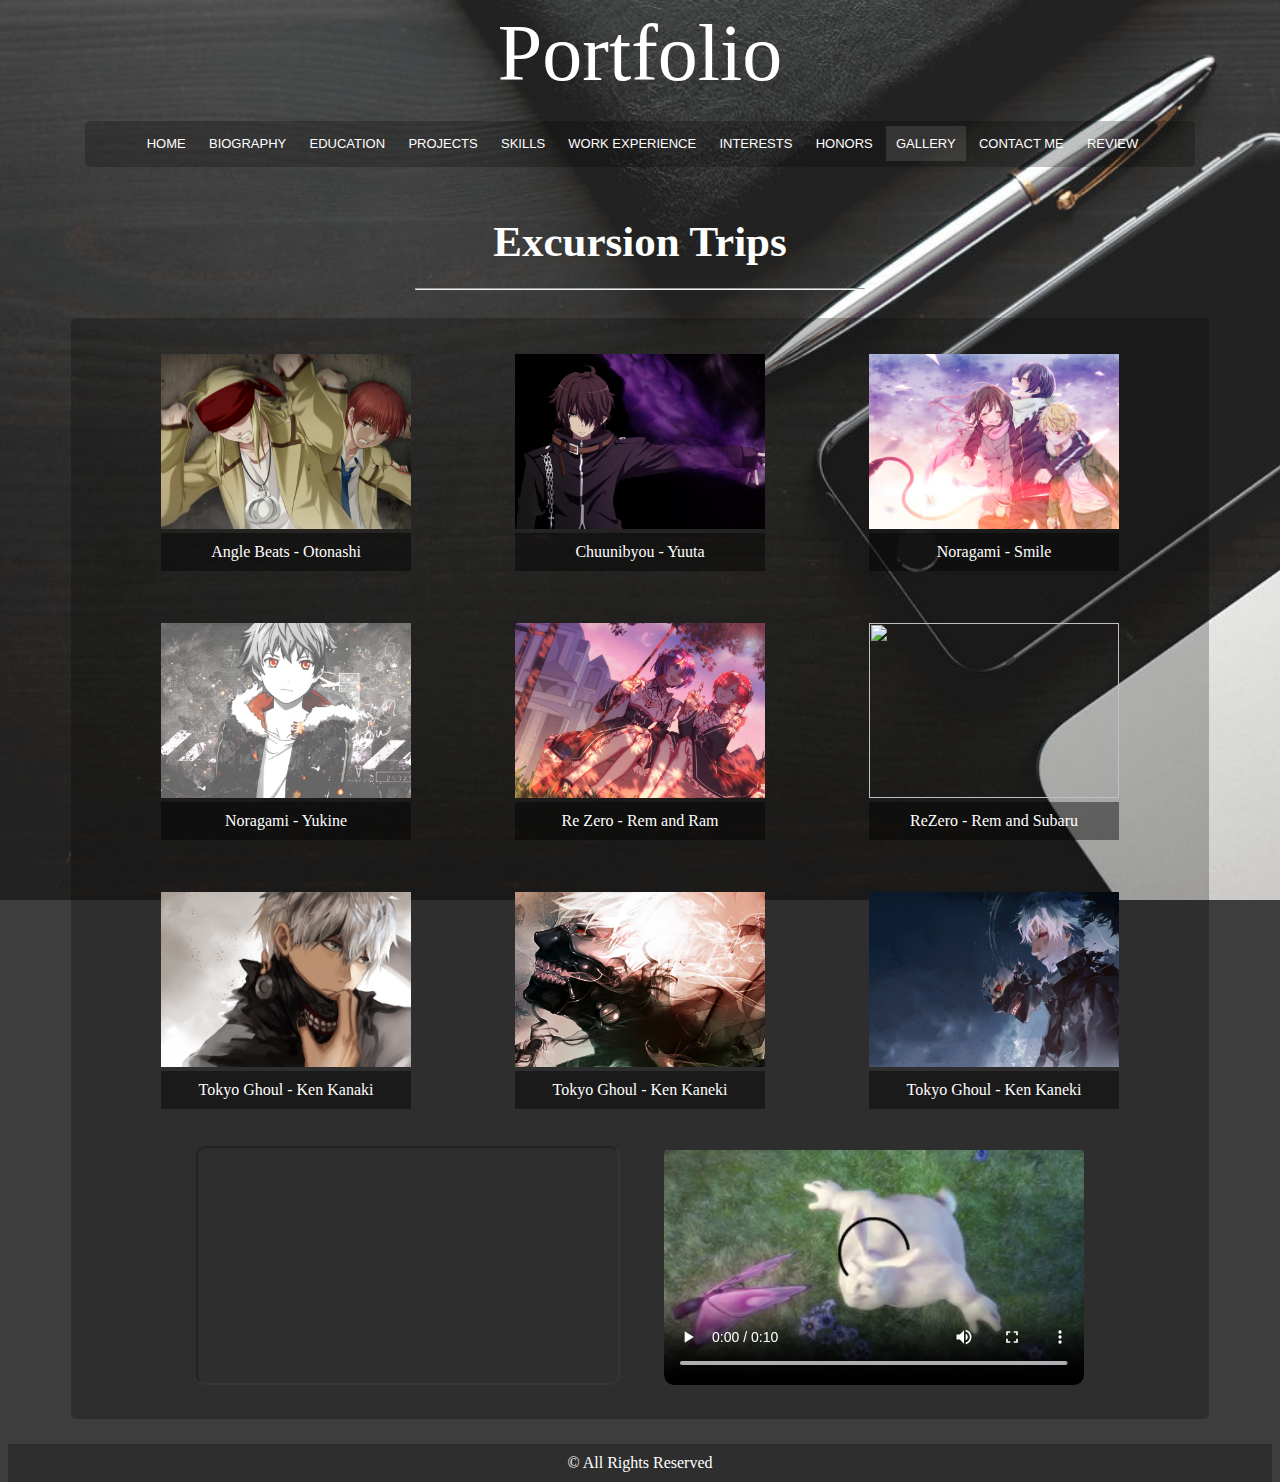
==== gallery.html @ be1ef330 "Git the Portfolio Website made in HTML CSS so far" ====
<!DOCTYPE html>
<html lang="en">
  <head>
    <meta charset="UTF-8" />
    <meta http-equiv="X-UA-Compatible" content="IE=edge" />
    <meta name="viewport" content="width=device-width, initial-scale=1.0" />
    <title>Gallery</title>
    <link rel="stylesheet" href="style.css" />
    <meta
      name="description"
      content="A gallery of the excursion trips taken by Muhammad Zeesahn Asghar."
    />
    <style>
      h1 {
        width: 450px;
        margin-left: auto;
        margin-right: auto;
        font-size: 43px;
        color: white;
        font-family: cursive;
        text-align: center;
      }
      .container {
        margin-left: auto;
        margin-right: auto;
        width: 90%;
        border-radius: 5px;
        padding-bottom: 10px;
        background-color: rgba(0, 0, 0, 0.233);
        height: auto;
      }
      main {
        display: inline-block;
        text-align: center;
      }
      figure {
        display: inline-block;
        text-align: center;
      }
      img {
        margin-right: 10px;
        margin-left: 10px;
        margin-top: 20px;
        width: 250px;
        height: 175px;
        object-fit: cover;
      }
      figcaption {
        text-align: center;
        margin-right: 10px;
        margin-left: 10px;
        padding-top: 10px;
        padding-bottom: 10px;
        width: 250px;
        height: auto;
        background-color: rgba(0, 0, 0, 0.425);
        color: white;
      }
    </style>
  </head>
  <body>
    <header>Portfolio</header>
    <nav>
      <ul>
        <li><a href="index.html">HOME</a></li>
        <li><a href="biography.html">BIOGRAPHY</a></li>
        <li><a href="education.html">EDUCATION</a></li>
        <li><a href="projects.html">PROJECTS</a></li>
        <li><a href="skills.html">SKILLS</a></li>
        <li><a href="experience.html">WORK EXPERIENCE</a></li>
        <li><a href="interests.html">INTERESTS</a></li>
        <li><a href="honors.html">HONORS</a></li>
        <li><a href="gallery.html" id="active">GALLERY</a></li>
        <li><a href="contact.html">CONTACT ME</a></li>
        <li><a href="review.html">REVIEW </a></li>
      </ul>
    </nav>
    <h1>
      Excursion Trips
      <hr />
    </h1>
    <div class="container">
      <main>
        <figure>
          <a href="Images/Gallery/Angle Beats - Otonashi.jpg" target="_blank"
            ><img src="Images/Gallery/Angle Beats - Otonashi.jpg" alt=""
          /></a>
          <figcaption>Angle Beats - Otonashi</figcaption>
        </figure>
        <figure>
          <a href="Images/Gallery/Chuunibyou - Yuuta.jpg" target="_blank"
            ><img src="Images/Gallery/Chuunibyou - Yuuta.jpg" alt=""
          /></a>
          <figcaption>Chuunibyou - Yuuta</figcaption>
        </figure>
        <figure>
          <a href="Images/Gallery/Noragami - Smile.jpg" target="_blank"
            ><img src="Images/Gallery/Noragami - Smile.jpg" alt="" />
          </a>
          <figcaption>Noragami - Smile</figcaption>
        </figure>
        <figure>
          <a href="Images/Gallery/Noragami - Yukine.jpg" target="_blank">
            <img src="Images/Gallery/Noragami - Yukine.jpg" alt="" />
          </a>
          <figcaption>Noragami - Yukine</figcaption>
        </figure>
        <figure>
          <a href="/Images/Gallery/Re Zero - Rem and Ram.jpg" target="_blank">
            <img src="/Images/Gallery/Re Zero - Rem and Ram.jpg" alt="" />
          </a>
          <figcaption>Re Zero - Rem and Ram</figcaption>
        </figure>
        <figure>
          <a href="Images/Gallery/ReZero - Rem and Subaru.jpg">
            <img src="Images/Gallery/ReZero - Rem and Subaru.jpg" alt="" />
          </a>
          <figcaption>ReZero - Rem and Subaru</figcaption>
        </figure>
        <figure>
          <a href="Images/Gallery/Tokyo Ghoul - Ken Kanaki.jpg" target="_blank">
            <img src="Images/Gallery/Tokyo Ghoul - Ken Kanaki.jpg" alt="" />
          </a>
          <figcaption>Tokyo Ghoul - Ken Kanaki</figcaption>
        </figure>
        <figure>
          <a
            href="Images/Gallery/Tokyo Ghoul - Ken Kaneki 1.jpg"
            target="_blank"
          >
            <img src="Images/Gallery/Tokyo Ghoul - Ken Kaneki 1.jpg" alt="" />
          </a>
          <figcaption>Tokyo Ghoul - Ken Kaneki</figcaption>
        </figure>
        <figure>
          <a
            href="Images/Gallery/Tokyo Ghoul - Ken Kaneki 2.jpg"
            target="_blank"
          >
            <img src="Images/Gallery/Tokyo Ghoul - Ken Kaneki 2.jpg" alt="" />
          </a>
          <figcaption>Tokyo Ghoul - Ken Kaneki</figcaption>
        </figure>

        <br />
        <iframe
          width="420"
          height="235"
          style="
            margin: 20px;
            border-color: rgba(0, 0, 0, 0.233);
            border-radius: 10px;
          "
          src="https://www.youtube.com/embed/tgbNymZ7vqY?autoplay=1&mute=1"
        >
        </iframe>
        <video
          width="420"
          height="240"
          controls
          style="
            margin: 20px;
            border-color: rgba(0, 0, 0, 0.233);
            border-radius: 10px;
          "
        >
          <source src="/Videos/movie.mp4" type="video/mp4" />
          <source src="movie.ogg" type="video/ogg" />
          Your browser does not support the video tag.
        </video>
      </main>
    </div>
    <footer>&copy; All Rights Reserved</footer>
  </body>
</html>
---- style.css ----
html {
  height: 100%;
}
body {
  background-color: rgb(61, 61, 61);
  background-image: url(Images/background.jpg);
  background-size: cover;
  background-repeat: no-repeat;
  background-position: center;
  background-attachment: fixed;
}

header {
  height: 100px;
  background-color: none;
  text-align: center;
  font-size: 500%;
  font-family: fantasy;
  color: white;
}
nav {
  background-color: rgba(0, 0, 0, 0.233);
  border-radius: 5px;
  color: white;
  font-size: 13px;

  padding-right: 35px;
  text-align: center;
  margin-left: auto;
  margin-right: auto;
  margin-bottom: 50px;
  width: 85%;
}

ul li {
  display: inline-block;
  margin-left: auto;
  margin-right: auto;
  margin-block: 15px;
}

ul li a {
  color: white;
  text-decoration: none;
  padding-top: 10px;
  padding-bottom: 10px;
  padding-left: 10px;
  padding-right: 10px;
  font-family: Arial, Helvetica, sans-serif;
  transition: 0.2s;
}

ul li a:hover {
  background-color: rgba(255, 255, 255, 0.116);
}
footer {
  text-align: center;
  height: auto;
  width: auto;
  color: white;
  padding-top: 10px;
  padding-bottom: 10px;
  font-family: cursive;
  background-color: rgba(0, 0, 0, 0.233);
  margin-top: 25px;
}

#active {
  background-color: rgba(255, 255, 255, 0.116);
}
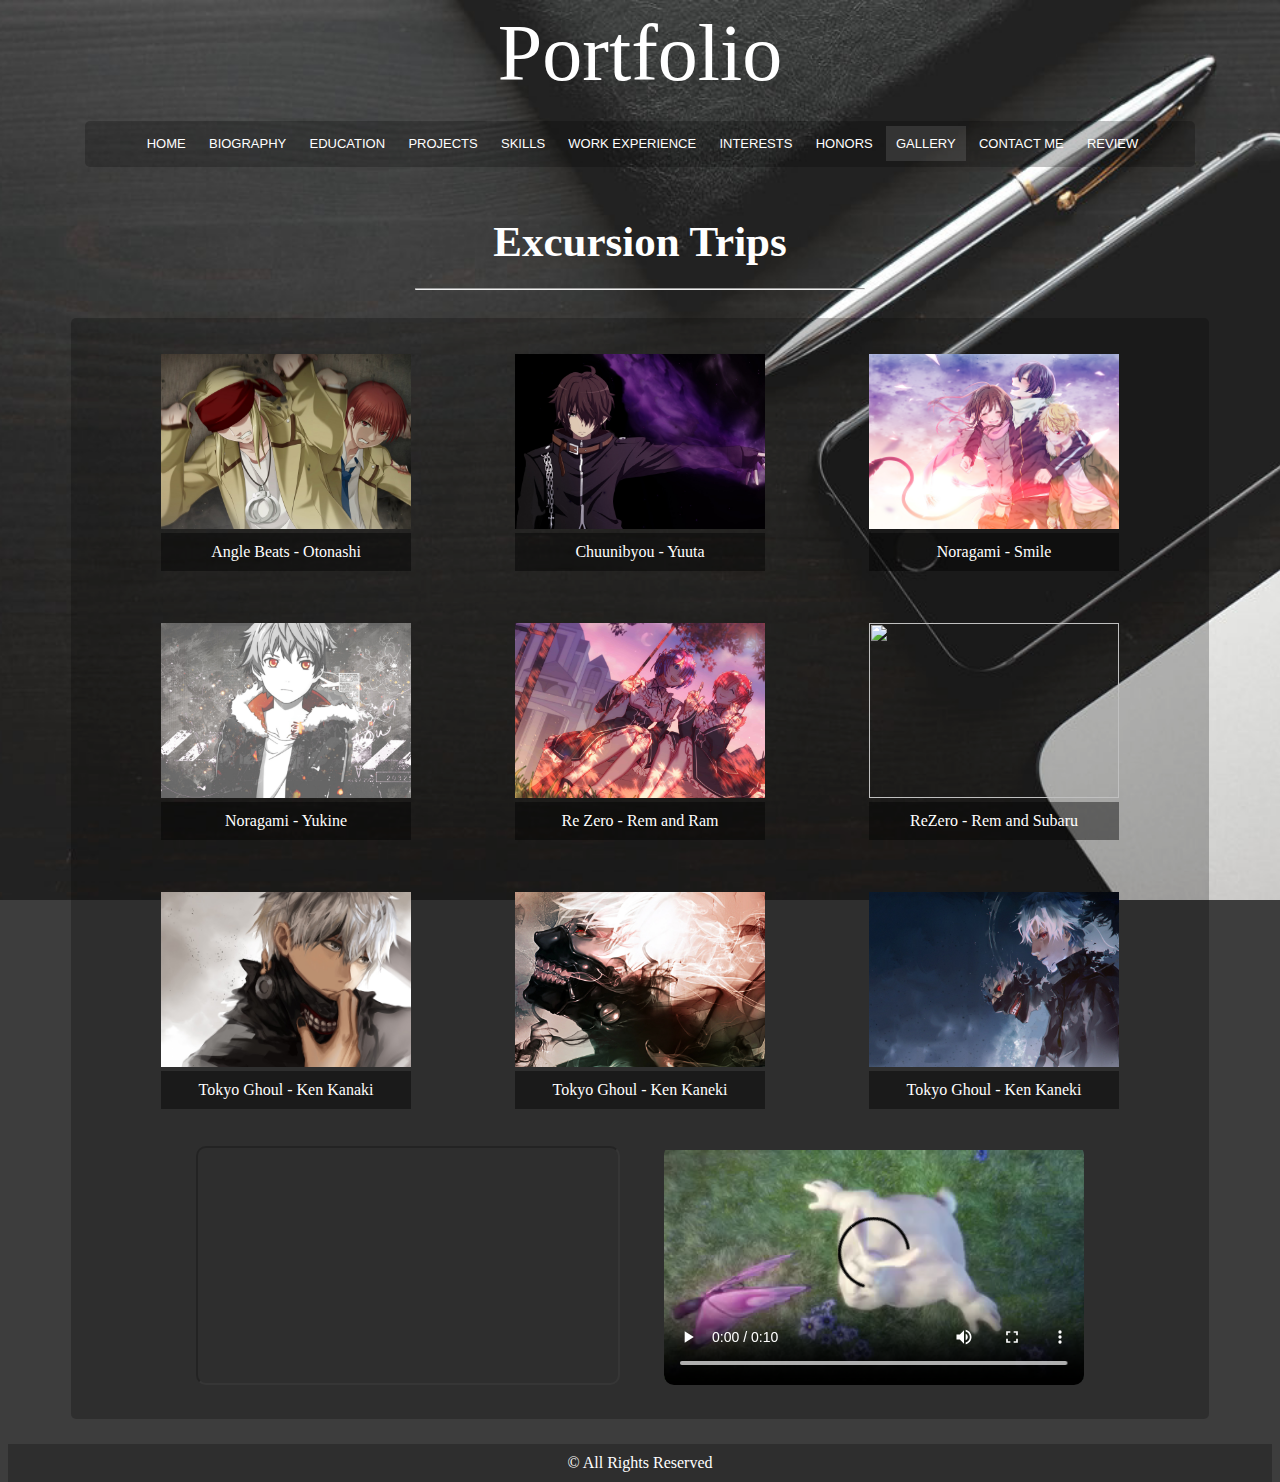
==== commit 9f8ab41f: "Renamed Files so that first letter of file name is always small like in the hyperlinks" ====
--- a/gallery.html
+++ b/gallery.html
@@ -82,25 +82,25 @@
     <div class="container">
       <main>
         <figure>
-          <a href="Images/Gallery/Angle Beats - Otonashi.jpg" target="_blank"
+          <a href="/Images/Gallery/Angle Beats - Otonashi.jpg" target="_blank"
             ><img src="Images/Gallery/Angle Beats - Otonashi.jpg" alt=""
           /></a>
           <figcaption>Angle Beats - Otonashi</figcaption>
         </figure>
         <figure>
-          <a href="Images/Gallery/Chuunibyou - Yuuta.jpg" target="_blank"
+          <a href="/Images/Gallery/Chuunibyou - Yuuta.jpg" target="_blank"
             ><img src="Images/Gallery/Chuunibyou - Yuuta.jpg" alt=""
           /></a>
           <figcaption>Chuunibyou - Yuuta</figcaption>
         </figure>
         <figure>
-          <a href="Images/Gallery/Noragami - Smile.jpg" target="_blank"
+          <a href="/Images/Gallery/Noragami - Smile.jpg" target="_blank"
             ><img src="Images/Gallery/Noragami - Smile.jpg" alt="" />
           </a>
           <figcaption>Noragami - Smile</figcaption>
         </figure>
         <figure>
-          <a href="Images/Gallery/Noragami - Yukine.jpg" target="_blank">
+          <a href="/Images/Gallery/Noragami - Yukine.jpg" target="_blank">
             <img src="Images/Gallery/Noragami - Yukine.jpg" alt="" />
           </a>
           <figcaption>Noragami - Yukine</figcaption>
@@ -112,32 +112,32 @@
           <figcaption>Re Zero - Rem and Ram</figcaption>
         </figure>
         <figure>
-          <a href="Images/Gallery/ReZero - Rem and Subaru.jpg">
-            <img src="Images/Gallery/ReZero - Rem and Subaru.jpg" alt="" />
+          <a href="/Images/Gallery/ReZero - Rem and Subaru.jpg">
+            <img src="/Images/Gallery/ReZero - Rem and Subaru.jpg" alt="" />
           </a>
           <figcaption>ReZero - Rem and Subaru</figcaption>
         </figure>
         <figure>
-          <a href="Images/Gallery/Tokyo Ghoul - Ken Kanaki.jpg" target="_blank">
-            <img src="Images/Gallery/Tokyo Ghoul - Ken Kanaki.jpg" alt="" />
+          <a href="/Images/Gallery/Tokyo Ghoul - Ken Kanaki.jpg" target="_blank">
+            <img src="/Images/Gallery/Tokyo Ghoul - Ken Kanaki.jpg" alt="" />
           </a>
           <figcaption>Tokyo Ghoul - Ken Kanaki</figcaption>
         </figure>
         <figure>
           <a
-            href="Images/Gallery/Tokyo Ghoul - Ken Kaneki 1.jpg"
+            href="/Images/Gallery/Tokyo Ghoul - Ken Kaneki 1.jpg"
             target="_blank"
           >
-            <img src="Images/Gallery/Tokyo Ghoul - Ken Kaneki 1.jpg" alt="" />
+            <img src="/Images/Gallery/Tokyo Ghoul - Ken Kaneki 1.jpg" alt="" />
           </a>
           <figcaption>Tokyo Ghoul - Ken Kaneki</figcaption>
         </figure>
         <figure>
           <a
-            href="Images/Gallery/Tokyo Ghoul - Ken Kaneki 2.jpg"
+            href="/Images/Gallery/Tokyo Ghoul - Ken Kaneki 2.jpg"
             target="_blank"
           >
-            <img src="Images/Gallery/Tokyo Ghoul - Ken Kaneki 2.jpg" alt="" />
+            <img src="/Images/Gallery/Tokyo Ghoul - Ken Kaneki 2.jpg" alt="" />
           </a>
           <figcaption>Tokyo Ghoul - Ken Kaneki</figcaption>
         </figure>
@@ -165,7 +165,7 @@
           "
         >
           <source src="/Videos/movie.mp4" type="video/mp4" />
-          <source src="movie.ogg" type="video/ogg" />
+          <source src="/Videos/movie.ogg" type="video/ogg" />
           Your browser does not support the video tag.
         </video>
       </main>
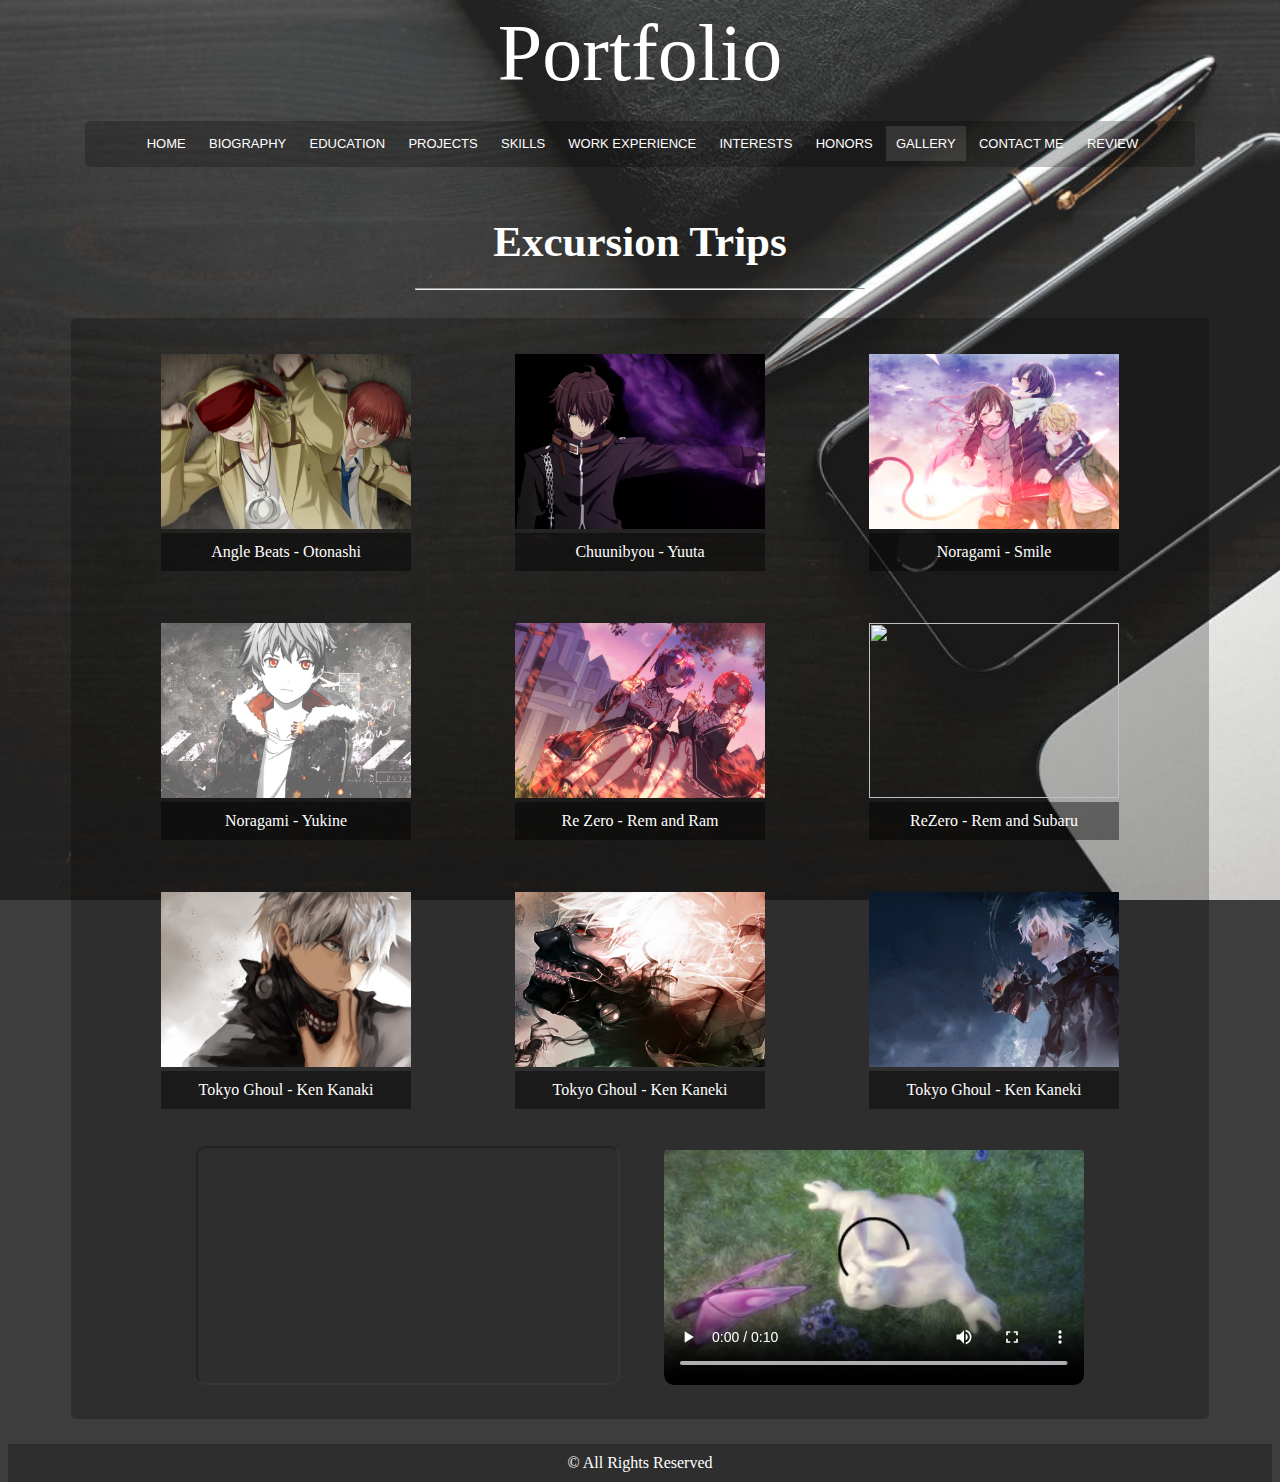
==== commit 3fae6529: "Reference addressing was used for all images because absolute addressing was giving error in some pl" ====
--- a/gallery.html
+++ b/gallery.html
@@ -107,19 +107,19 @@
         </figure>
         <figure>
           <a href="/Images/Gallery/Re Zero - Rem and Ram.jpg" target="_blank">
-            <img src="/Images/Gallery/Re Zero - Rem and Ram.jpg" alt="" />
+            <img src="Images/Gallery/Re Zero - Rem and Ram.jpg" alt="" />
           </a>
           <figcaption>Re Zero - Rem and Ram</figcaption>
         </figure>
         <figure>
           <a href="/Images/Gallery/ReZero - Rem and Subaru.jpg">
-            <img src="/Images/Gallery/ReZero - Rem and Subaru.jpg" alt="" />
+            <img src="Images/Gallery/ReZero - Rem and Subaru.jpg" alt="" />
           </a>
           <figcaption>ReZero - Rem and Subaru</figcaption>
         </figure>
         <figure>
           <a href="/Images/Gallery/Tokyo Ghoul - Ken Kanaki.jpg" target="_blank">
-            <img src="/Images/Gallery/Tokyo Ghoul - Ken Kanaki.jpg" alt="" />
+            <img src="Images/Gallery/Tokyo Ghoul - Ken Kanaki.jpg" alt="" />
           </a>
           <figcaption>Tokyo Ghoul - Ken Kanaki</figcaption>
         </figure>
@@ -128,7 +128,7 @@
             href="/Images/Gallery/Tokyo Ghoul - Ken Kaneki 1.jpg"
             target="_blank"
           >
-            <img src="/Images/Gallery/Tokyo Ghoul - Ken Kaneki 1.jpg" alt="" />
+            <img src="Images/Gallery/Tokyo Ghoul - Ken Kaneki 1.jpg" alt="" />
           </a>
           <figcaption>Tokyo Ghoul - Ken Kaneki</figcaption>
         </figure>
@@ -137,7 +137,7 @@
             href="/Images/Gallery/Tokyo Ghoul - Ken Kaneki 2.jpg"
             target="_blank"
           >
-            <img src="/Images/Gallery/Tokyo Ghoul - Ken Kaneki 2.jpg" alt="" />
+            <img src="Images/Gallery/Tokyo Ghoul - Ken Kaneki 2.jpg" alt="" />
           </a>
           <figcaption>Tokyo Ghoul - Ken Kaneki</figcaption>
         </figure>
@@ -164,8 +164,8 @@
             border-radius: 10px;
           "
         >
-          <source src="/Videos/movie.mp4" type="video/mp4" />
-          <source src="/Videos/movie.ogg" type="video/ogg" />
+          <source src="Videos/movie.mp4" type="video/mp4" />
+          <source src="Videos/movie.ogg" type="video/ogg" />
           Your browser does not support the video tag.
         </video>
       </main>
